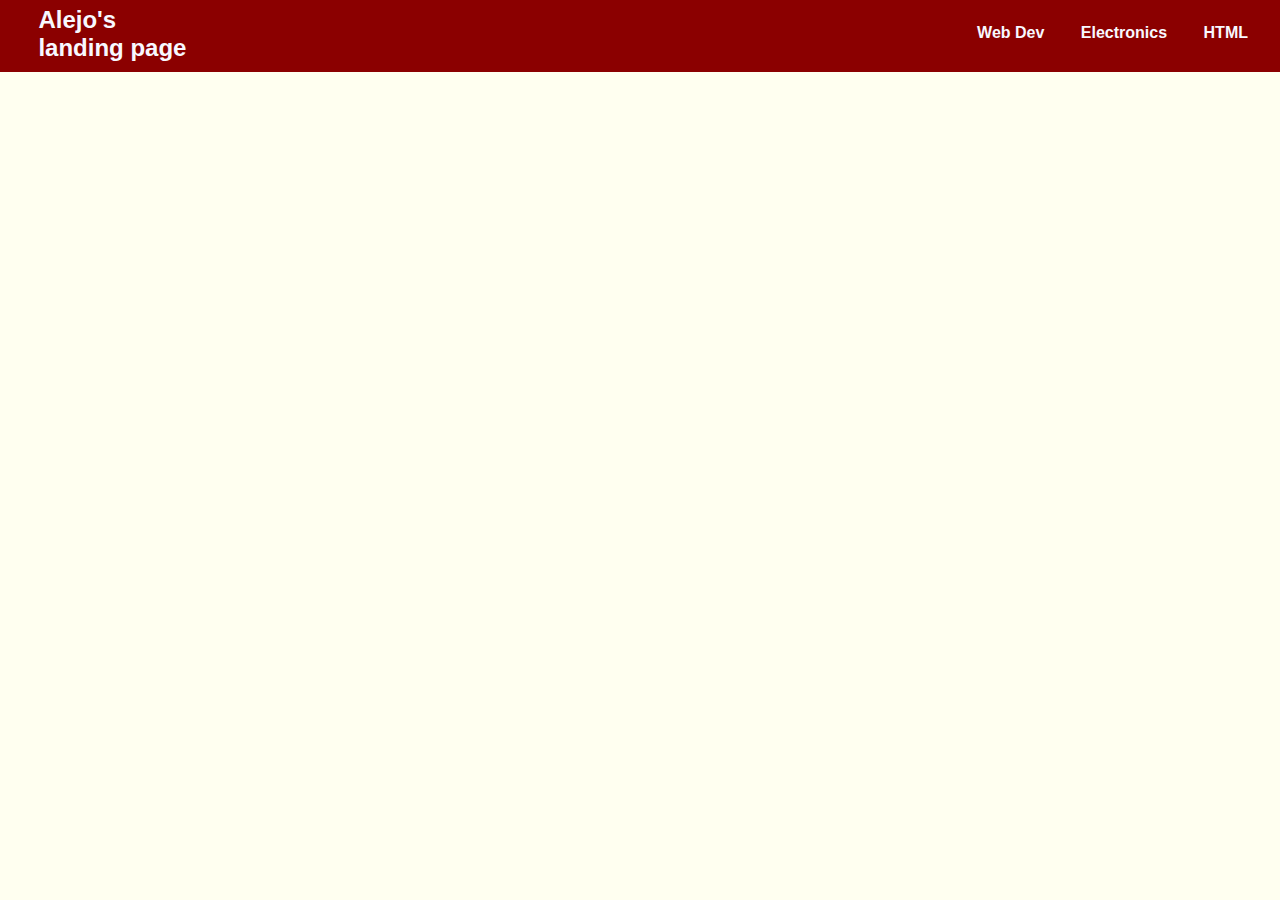
==== Index.html @ 91bc24dd "index and style files" ====
<!DOCTYPE html>
<html lang="en">
<head>
    <meta charset="UTF-8">
    <meta http-equiv="X-UA-Compatible" content="IE=edge">
    <meta name="viewport" content="width=device-width, initial-scale=1.0">
    <title>Alejo's portfolio</title>
    <link rel="stylesheet" href="normalize.css">
    <link rel="stylesheet" href="style.css">
</head>
<body>
    <header>
        <nav class="navbar">
            <h1>Alejo's <br> landing page</h1>
            <div>
                <a href="">Web Dev</a>
                <a href="">Electronics</a>
                <a href="">HTML</a>
            </div>
        </nav>

    </header>
    
</body>
</html>
---- style.css ----
html{
    font-family: 'Segoe UI', Tahoma, Geneva, Verdana, sans-serif;
    background: ivory;
}


/*=============
Navigation menu
===============*/

.navbar{
    padding-left: 3vw;
    background: darkred;
    height: 4.5em;
    display: flex;
    flex-direction: row;
    justify-content: space-between;
    margin: auto;

}

.navbar h1{
    font-size: 1.5em;
    color: ghostwhite;
    margin-top: .25em;
}

.navbar a{
    color: ghostwhite;
    text-decoration: none;
    font-weight: bolder;

    display: inline-block;
    text-align: center;
    padding-top: 1.5em;
    padding-right: 2em;
}
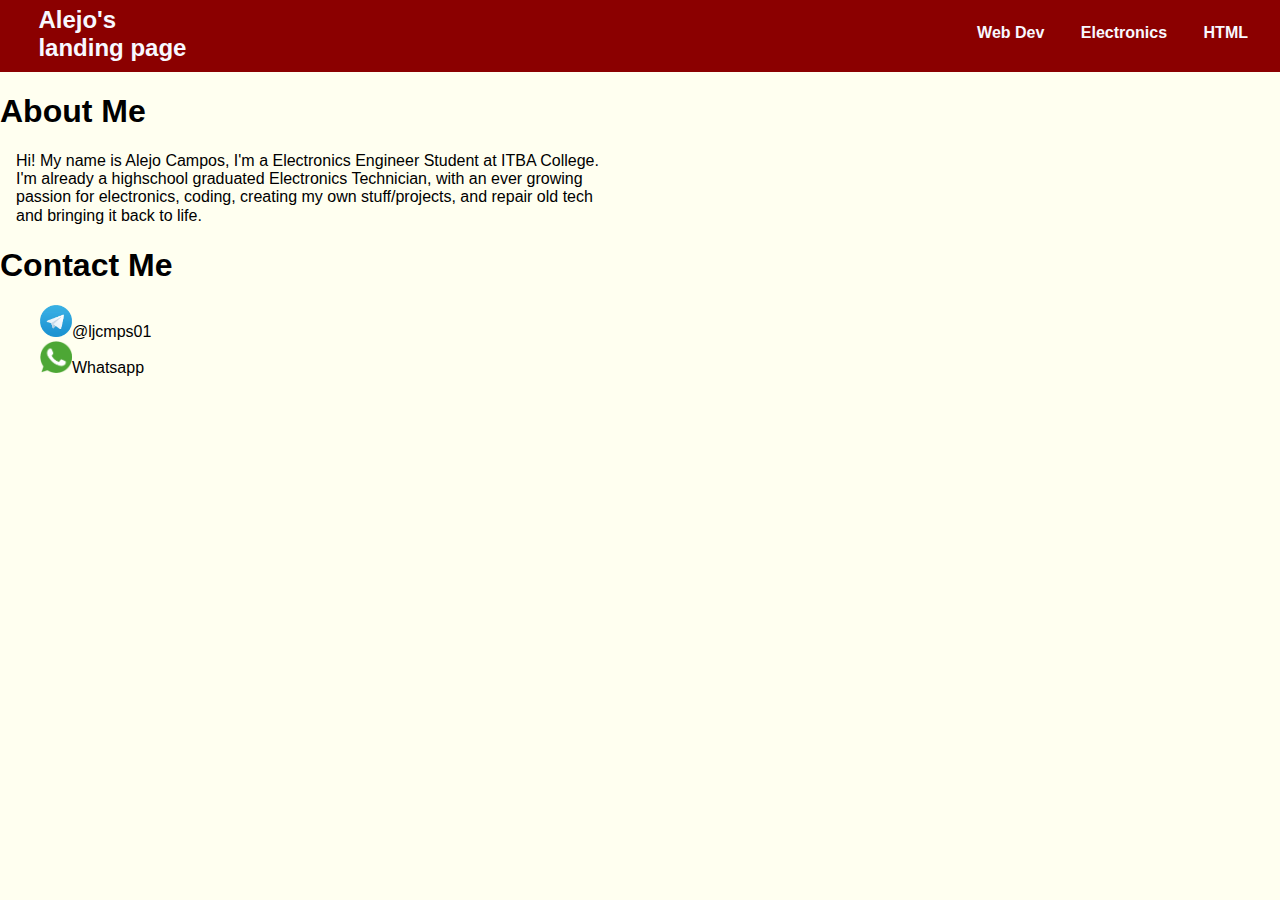
==== commit 101172e1: "Added About Me and Contact section on landing page" ====
--- a/Index.html
+++ b/Index.html
@@ -15,11 +15,24 @@
             <div>
                 <a href="">Web Dev</a>
                 <a href="">Electronics</a>
-                <a href="">HTML</a>
+                <a href="./HTML/index.html">HTML</a>
             </div>
         </nav>
-
     </header>
+    <main>
+        <h1>About Me</h1>
+            <p>Hi! My name is Alejo Campos, I'm a Electronics Engineer Student at ITBA College.
+                <br>I'm already a highschool graduated Electronics Technician, with an ever growing
+                <br>passion for electronics, coding, creating my own stuff/projects, and repair old tech
+                <br>and bringing it back to life.
+            </p>
+        <h1>Contact Me</h1>
+            <figure class="logos">
+                <img src="./img/Telegram.png" alt="">@ljcmps01 <br>
+                <img src="./img/Whatsapp.png" alt="">Whatsapp
+            </figure>
+            
+    </main>
     
 </body>
 </html>--- a/style.css
+++ b/style.css
@@ -1,3 +1,6 @@
+/*=============
+
+===============*/
 html{
     font-family: 'Segoe UI', Tahoma, Geneva, Verdana, sans-serif;
     background: ivory;
@@ -34,4 +37,23 @@
     text-align: center;
     padding-top: 1.5em;
     padding-right: 2em;
-}+}
+
+/*=============
+Main
+===============*/
+main p{
+    margin-left: 1em;
+}
+
+/*=============
+Contact Me logos
+===============*/
+.logos img{
+    height: 2em;
+}
+
+/*=============
+    HTML-index
+===============*/
+
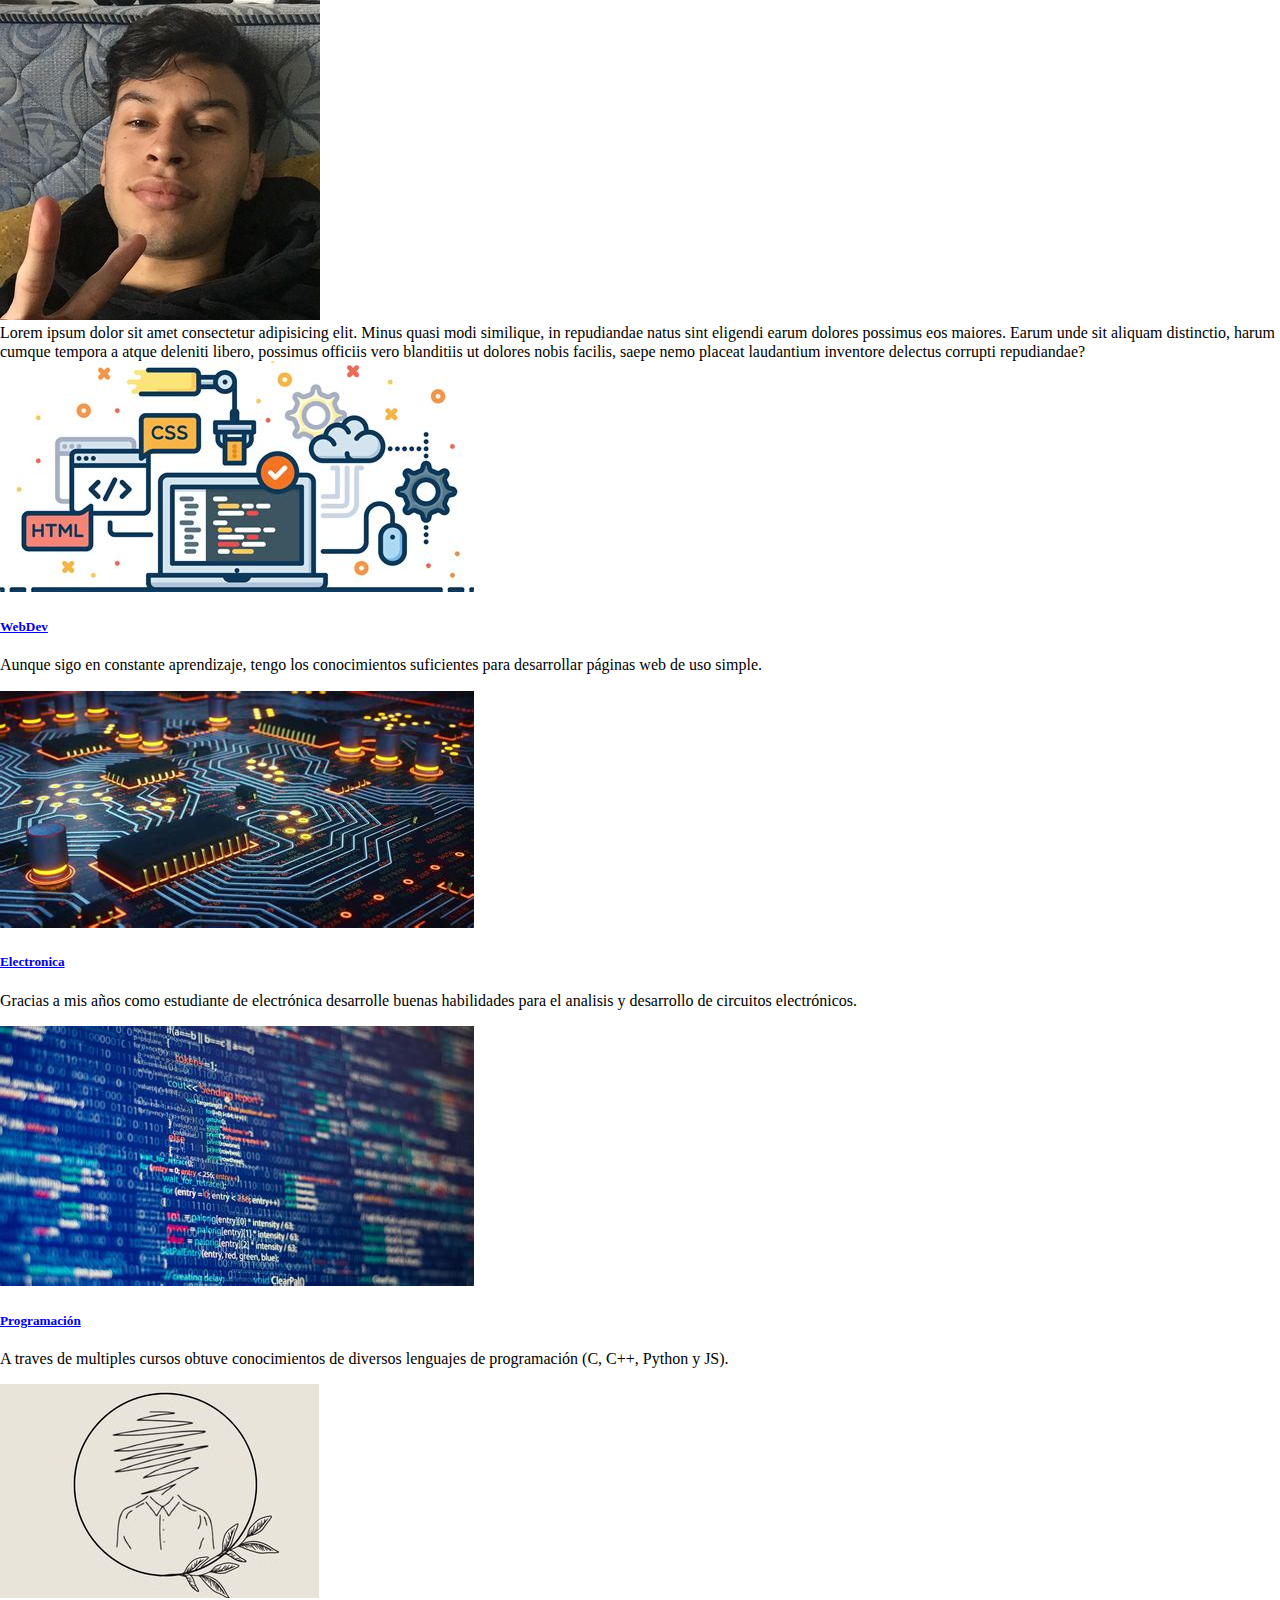
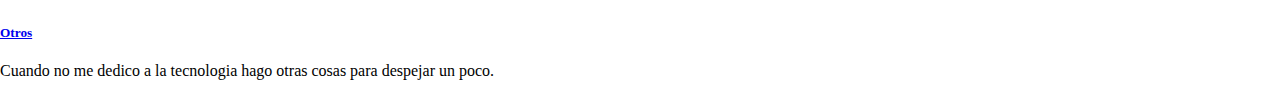
==== commit efb5a233: "FullMakeover" ====
--- a/Index.html
+++ b/Index.html
@@ -5,34 +5,83 @@
     <meta http-equiv="X-UA-Compatible" content="IE=edge">
     <meta name="viewport" content="width=device-width, initial-scale=1.0">
     <title>Alejo's portfolio</title>
-    <link rel="stylesheet" href="normalize.css">
-    <link rel="stylesheet" href="style.css">
+    <link href="https://cdn.jsdelivr.net/npm/bootstrap@5.0.1/dist/css/bootstrap.min.css" rel="stylesheet" integrity="sha384-+0n0xVW2eSR5OomGNYDnhzAbDsOXxcvSN1TPprVMTNDbiYZCxYbOOl7+AMvyTG2x" crossorigin="anonymous">    <link rel="stylesheet" href="/assets/normalize.css">
+    <link rel="stylesheet" href="/assets/css/style.css">
+    <link rel="stylesheet" href="/assets/css/normalize.css">
 </head>
 <body>
+    <!-- HEADER -->
     <header>
-        <nav class="navbar">
-            <h1>Alejo's <br> landing page</h1>
-            <div>
-                <a href="">Web Dev</a>
-                <a href="">Electronics</a>
-                <a href="./HTML/index.html">HTML</a>
-            </div>
-        </nav>
+        <div class="container">
+            <nav class="navbar navbar-expand-lg navbar-dark bg-dark mt-3 rounded-3">
+                <div class="container-fluid">
+                    <div class="row">
+                        <div class="col-4 col-xl-2 navbar-dark mx-auto">
+                            <img src="/assets/img/MyPhoto.jpg" class="img-fluid rounded-circle " alt="">
+                        </div>
+                        <div class="col-12 col-xl-10  text-light text-center navbar-dark my-auto">
+                            Lorem ipsum dolor sit amet consectetur adipisicing elit. Minus quasi modi similique, in repudiandae natus sint eligendi earum dolores possimus eos maiores. Earum unde sit aliquam distinctio, harum cumque tempora a atque deleniti libero, possimus officiis vero blanditiis ut dolores nobis facilis, saepe nemo placeat laudantium inventore delectus corrupti repudiandae?
+                        </div>
+                    </div>
+                </div>
+            </nav>
+        </div>
     </header>
+    <!-- FIN HEADER -->
+
+    <!-- TARJETAS -->
     <main>
-        <h1>About Me</h1>
-            <p>Hi! My name is Alejo Campos, I'm a Electronics Engineer Student at ITBA College.
-                <br>I'm already a highschool graduated Electronics Technician, with an ever growing
-                <br>passion for electronics, coding, creating my own stuff/projects, and repair old tech
-                <br>and bringing it back to life.
-            </p>
-        <h1>Contact Me</h1>
-            <figure class="logos">
-                <img src="./img/Telegram.png" alt="">@ljcmps01 <br>
-                <img src="./img/Whatsapp.png" alt="">Whatsapp
-            </figure>
-            
+        <div class="container mt-5 justify-content-center">
+            <div class="row g-5">
+                <div class="col-6 col-xl-3 ">
+                    <div class="card" style="width: auto;">
+                        <img src="assets/img/WebDevBG.jpg" class="card-img-top" alt="...">
+                        <div class="card-body">
+                            <a href="#" class="link-dark">
+                                <h5 class="card-title">WebDev</h5>
+                            </a>
+                            <p class="card-text">Aunque sigo en constante aprendizaje, tengo los conocimientos suficientes para desarrollar páginas web de uso simple. 
+                            </p>
+                        </div>
+                      </div>
+                </div>
+                <div class="col-6 col-xl-3 ">
+                    <div class="card" style="width: auto;">
+                        <img src="assets/img/ElectronicsBG.jpg" class="card-img-top" alt="...">
+                        <div class="card-body">
+                            <a href="#" class="link-dark">
+                                <h5 class="card-title">Electronica</h5>
+                            </a>
+                                <p class="card-text">Gracias a mis años como estudiante de electrónica desarrolle buenas habilidades para el analisis y desarrollo de circuitos electrónicos.
+                                </p>
+                        </div>
+                      </div>
+                </div>
+                <div class="col-6 col-xl-3 ">
+                    <div class="card" style="width: auto;">
+                        <img src="assets/img/CodingBG.jpg" class="card-img-top" alt="...">
+                        <div class="card-body">
+                            <a href="#" class="link-dark">
+                                <h5 class="card-title">Programación</h5>
+                            </a>
+                          <p class="card-text">A traves de multiples cursos obtuve conocimientos de diversos lenguajes de programación (C, C++, Python y JS).</p>
+                        </div>
+                      </div>
+                </div>
+                <div class="col-6 col-xl-3 ">
+                    <div class="card" style="width: auto;">
+                        <img src="assets/img/OthersBG.jpg" class="card-img-top" alt="...">
+                        <div class="card-body">
+                            <a href="#" class="link-dark">
+                                <h5 class="card-title">Otros</h5>
+                            </a>
+                            <p class="card-text">Cuando no me dedico a la tecnologia hago otras cosas para despejar un poco.</p>
+                        </div>
+                      </div>
+                </div>
+            </div>            
+        </div>    
     </main>
-    
+    <script src="https://cdn.jsdelivr.net/npm/bootstrap@5.0.1/dist/js/bootstrap.bundle.min.js" integrity="sha384-gtEjrD/SeCtmISkJkNUaaKMoLD0//ElJ19smozuHV6z3Iehds+3Ulb9Bn9Plx0x4" crossorigin="anonymous"></script>
 </body>
 </html>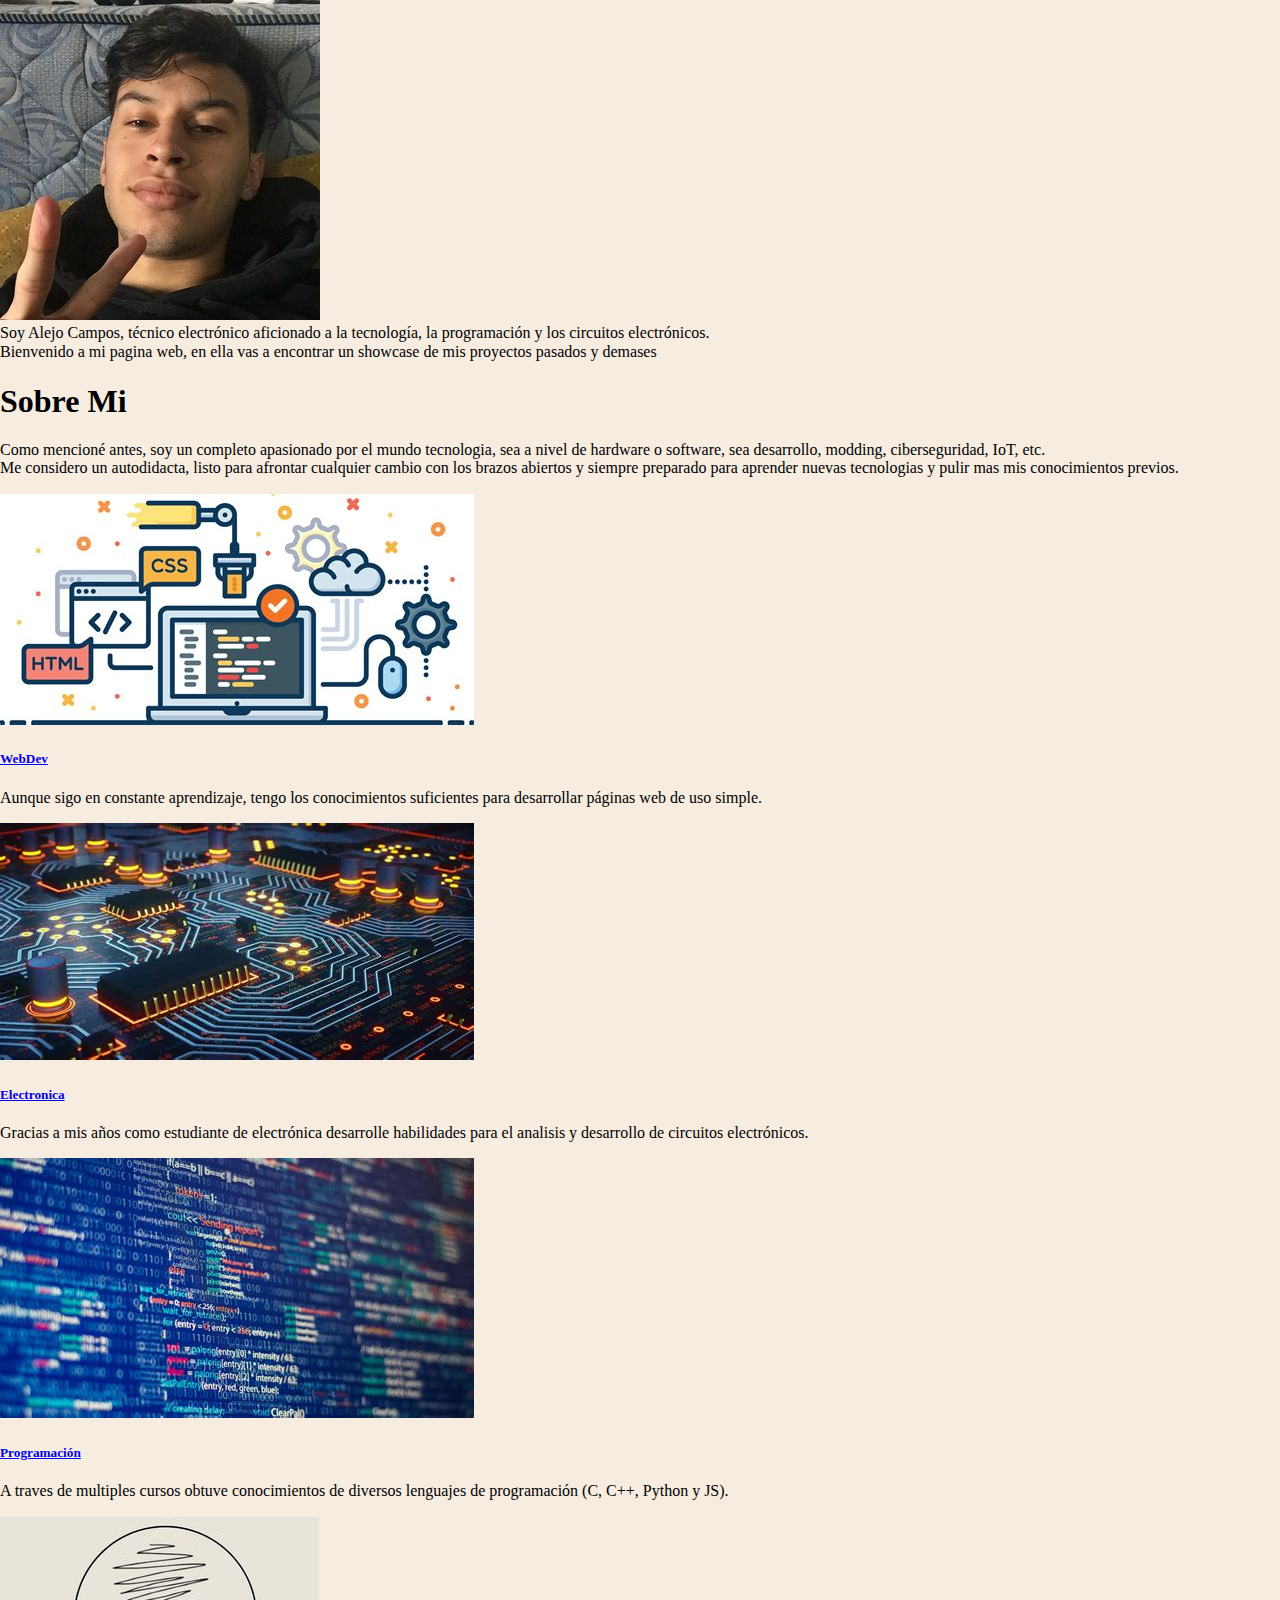
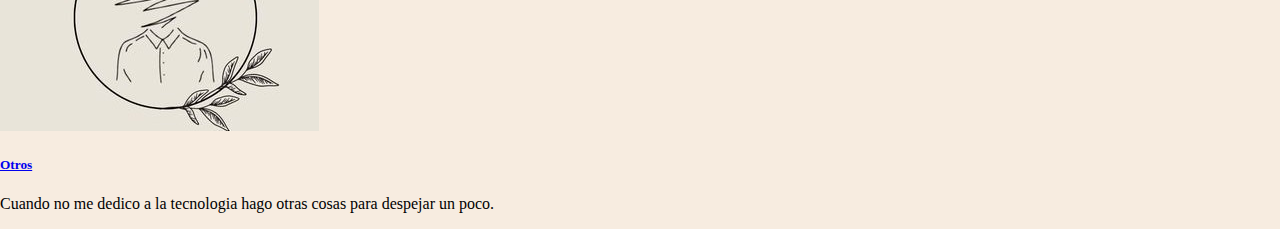
==== commit 37fa1f90: "About me section" ====
--- a/Index.html
+++ b/Index.html
@@ -20,7 +20,8 @@
                             <img src="/assets/img/MyPhoto.jpg" class="img-fluid rounded-circle " alt="">
                         </div>
                         <div class="col-12 col-xl-10  text-light text-center navbar-dark my-auto">
-                            Lorem ipsum dolor sit amet consectetur adipisicing elit. Minus quasi modi similique, in repudiandae natus sint eligendi earum dolores possimus eos maiores. Earum unde sit aliquam distinctio, harum cumque tempora a atque deleniti libero, possimus officiis vero blanditiis ut dolores nobis facilis, saepe nemo placeat laudantium inventore delectus corrupti repudiandae?
+                            Soy Alejo Campos, técnico electrónico aficionado a la tecnología, la programación y los circuitos electrónicos. <br>
+                            Bienvenido a mi pagina web, en ella vas a encontrar un showcase de mis proyectos pasados y demases
                         </div>
                     </div>
                 </div>
@@ -28,37 +29,49 @@
         </div>
     </header>
     <!-- FIN HEADER -->
-
-    <!-- TARJETAS -->
     <main>
+        <!-- SOBRE MI -->
+        <div class="container">
+            <div class="row d-flex align-items-center py-5">
+                <div class="col text-center">
+                    <h1 class="h2 text-dark typo-space-line text-decoration-underline">Sobre Mi</h1>
+                    <p class="light-300 mx-5">
+                        Como mencioné antes, soy un completo apasionado por el mundo tecnologia, sea a nivel de hardware o software, sea desarrollo, modding, ciberseguridad, IoT, etc. <br>
+                        Me considero un autodidacta, listo para afrontar cualquier cambio con los brazos abiertos y siempre preparado para aprender nuevas tecnologias y pulir mas mis conocimientos previos.
+                    </p>
+                </div>
+            </div>
+        </div>
+        <!-- TARJETAS -->
         <div class="container mt-5 justify-content-center">
-            <div class="row g-5">
-                <div class="col-6 col-xl-3 ">
-                    <div class="card" style="width: auto;">
+            <div class="row g-5 mx-auto">
+                <div class="col-8 col-xl-3 ">
+                    <div class="card shadow" style="width: auto;">
                         <img src="assets/img/WebDevBG.jpg" class="card-img-top" alt="...">
                         <div class="card-body">
                             <a href="#" class="link-dark">
                                 <h5 class="card-title">WebDev</h5>
                             </a>
-                            <p class="card-text">Aunque sigo en constante aprendizaje, tengo los conocimientos suficientes para desarrollar páginas web de uso simple. 
+                            <p class="card-text fs-6">Aunque sigo en constante aprendizaje, tengo los conocimientos suficientes para desarrollar páginas web de uso simple. <br>
+                                
                             </p>
                         </div>
                       </div>
                 </div>
-                <div class="col-6 col-xl-3 ">
-                    <div class="card" style="width: auto;">
+                <div class="col-8 col-xl-3 ">
+                    <div class="card shadow" style="width: auto;">
                         <img src="assets/img/ElectronicsBG.jpg" class="card-img-top" alt="...">
                         <div class="card-body">
                             <a href="#" class="link-dark">
                                 <h5 class="card-title">Electronica</h5>
                             </a>
-                                <p class="card-text">Gracias a mis años como estudiante de electrónica desarrolle buenas habilidades para el analisis y desarrollo de circuitos electrónicos.
+                                <p class="card-text">Gracias a mis años como estudiante de electrónica desarrolle  habilidades para el analisis y desarrollo de circuitos electrónicos.
                                 </p>
                         </div>
                       </div>
                 </div>
-                <div class="col-6 col-xl-3 ">
-                    <div class="card" style="width: auto;">
+                <div class="col-8 col-xl-3 ">
+                    <div class="card shadow" style="width: auto;">
                         <img src="assets/img/CodingBG.jpg" class="card-img-top" alt="...">
                         <div class="card-body">
                             <a href="#" class="link-dark">
@@ -68,8 +81,8 @@
                         </div>
                       </div>
                 </div>
-                <div class="col-6 col-xl-3 ">
-                    <div class="card" style="width: auto;">
+                <div class="col-8 col-xl-3 ">
+                    <div class="card shadow" style="width: auto;">
                         <img src="assets/img/OthersBG.jpg" class="card-img-top" alt="...">
                         <div class="card-body">
                             <a href="#" class="link-dark">
--- a/assets/css/style.css
+++ b/assets/css/style.css
@@ -0,0 +1,3 @@
+body{
+    background-color: #F7ECE0 !important;
+}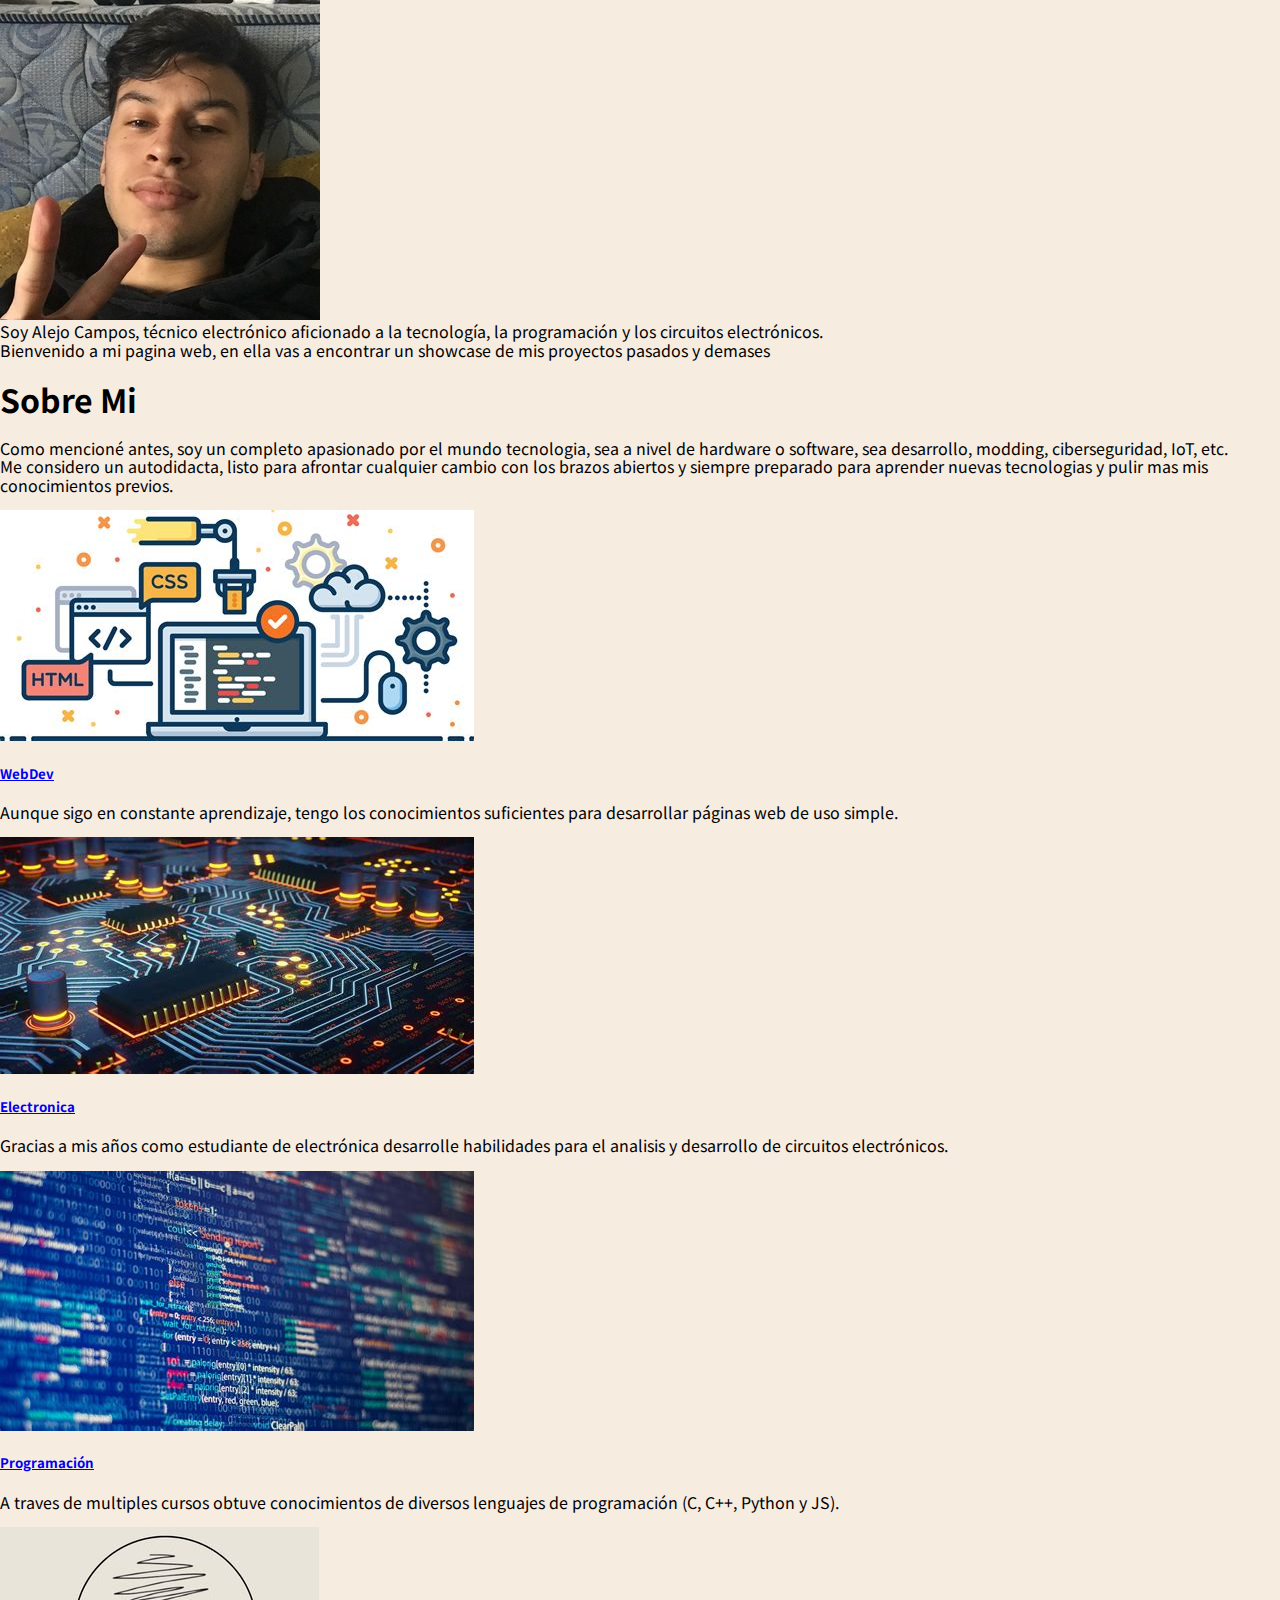
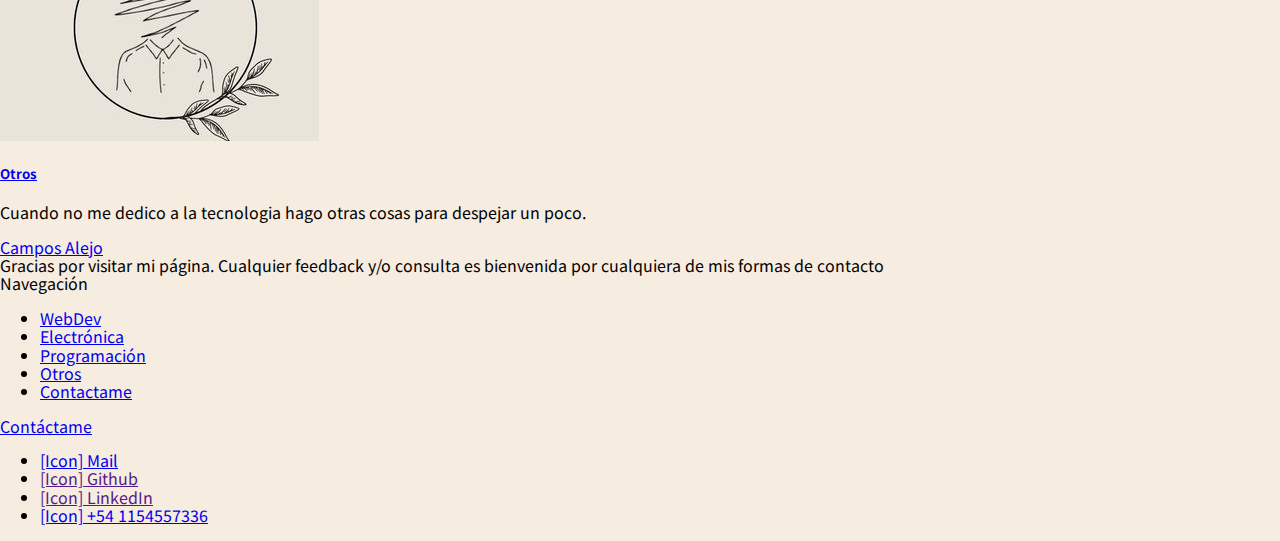
==== commit 2d303fc8: "Added Footer" ====
--- a/Index.html
+++ b/Index.html
@@ -6,10 +6,11 @@
     <meta name="viewport" content="width=device-width, initial-scale=1.0">
     <title>Alejo's portfolio</title>
     <link href="https://cdn.jsdelivr.net/npm/bootstrap@5.0.1/dist/css/bootstrap.min.css" rel="stylesheet" integrity="sha384-+0n0xVW2eSR5OomGNYDnhzAbDsOXxcvSN1TPprVMTNDbiYZCxYbOOl7+AMvyTG2x" crossorigin="anonymous">    <link rel="stylesheet" href="/assets/normalize.css">
+    <link href="https://fonts.googleapis.com/css2?family=Noto+Sans+JP:wght@300&display=swap" rel="stylesheet">
     <link rel="stylesheet" href="/assets/css/style.css">
     <link rel="stylesheet" href="/assets/css/normalize.css">
 </head>
-<body>
+<body style="font-family: 'Noto Sans JP', sans-serif;">
     <!-- HEADER -->
     <header>
         <div class="container">
@@ -19,7 +20,7 @@
                         <div class="col-4 col-xl-2 navbar-dark mx-auto">
                             <img src="/assets/img/MyPhoto.jpg" class="img-fluid rounded-circle " alt="">
                         </div>
-                        <div class="col-12 col-xl-10  text-light text-center navbar-dark my-auto">
+                        <div class="col-12 col-xl-10  text-light text-center navbar-dark my-auto py-3">
                             Soy Alejo Campos, técnico electrónico aficionado a la tecnología, la programación y los circuitos electrónicos. <br>
                             Bienvenido a mi pagina web, en ella vas a encontrar un showcase de mis proyectos pasados y demases
                         </div>
@@ -32,7 +33,7 @@
     <main>
         <!-- SOBRE MI -->
         <div class="container">
-            <div class="row d-flex align-items-center py-5">
+            <div class="row d-flex align-items-center pt-5">
                 <div class="col text-center">
                     <h1 class="h2 text-dark typo-space-line text-decoration-underline">Sobre Mi</h1>
                     <p class="light-300 mx-5">
@@ -42,14 +43,16 @@
                 </div>
             </div>
         </div>
+        <!-- FIN SOBRE MI -->
+
         <!-- TARJETAS -->
-        <div class="container mt-5 justify-content-center">
+        <div class="container justify-content-center my-5">
             <div class="row g-5 mx-auto">
-                <div class="col-8 col-xl-3 ">
+                <div class="col-8 col-xl-3 " id="webdev">
                     <div class="card shadow" style="width: auto;">
                         <img src="assets/img/WebDevBG.jpg" class="card-img-top" alt="...">
                         <div class="card-body">
-                            <a href="#" class="link-dark">
+                            <a href="#" class="link-dark streched-link">
                                 <h5 class="card-title">WebDev</h5>
                             </a>
                             <p class="card-text fs-6">Aunque sigo en constante aprendizaje, tengo los conocimientos suficientes para desarrollar páginas web de uso simple. <br>
@@ -58,11 +61,11 @@
                         </div>
                       </div>
                 </div>
-                <div class="col-8 col-xl-3 ">
-                    <div class="card shadow" style="width: auto;">
+                <div class="col-8 col-xl-3" id="electronica">
+                    <div class=" card shadow" style="width: auto;">
                         <img src="assets/img/ElectronicsBG.jpg" class="card-img-top" alt="...">
                         <div class="card-body">
-                            <a href="#" class="link-dark">
+                            <a href="#" class="link-dark streched-link">
                                 <h5 class="card-title">Electronica</h5>
                             </a>
                                 <p class="card-text">Gracias a mis años como estudiante de electrónica desarrolle  habilidades para el analisis y desarrollo de circuitos electrónicos.
@@ -70,22 +73,22 @@
                         </div>
                       </div>
                 </div>
-                <div class="col-8 col-xl-3 ">
+                <div class=" col-8 col-xl-3" id="programacion">
                     <div class="card shadow" style="width: auto;">
                         <img src="assets/img/CodingBG.jpg" class="card-img-top" alt="...">
                         <div class="card-body">
-                            <a href="#" class="link-dark">
+                            <a href="#" class="link-dark streched-link">
                                 <h5 class="card-title">Programación</h5>
                             </a>
                           <p class="card-text">A traves de multiples cursos obtuve conocimientos de diversos lenguajes de programación (C, C++, Python y JS).</p>
                         </div>
                       </div>
                 </div>
-                <div class="col-8 col-xl-3 ">
+                <div class="col-8 col-xl-3" id="otros">
                     <div class="card shadow" style="width: auto;">
                         <img src="assets/img/OthersBG.jpg" class="card-img-top" alt="...">
                         <div class="card-body">
-                            <a href="#" class="link-dark">
+                            <a href="#" class="link-dark streched-link">
                                 <h5 class="card-title">Otros</h5>
                             </a>
                             <p class="card-text">Cuando no me dedico a la tecnologia hago otras cosas para despejar un poco.</p>
@@ -95,6 +98,56 @@
             </div>            
         </div>    
     </main>
+    <!-- FIN TARJETAS -->
+
+    <!-- INICIO FOOTER-->
+    <footer class="bg-dark my-3 mx-5 rounded p-3">
+        <div class="row mx-auto">
+            <div class="col col-xl-4 text-light">
+                <a class="text-decoration-underline fw-bold link-light" href="#"> Campos Alejo</a> <br>
+                Gracias por visitar mi página. Cualquier feedback y/o consulta es bienvenida por cualquiera de mis formas de contacto
+            </div>
+            <div class="col col-xl-4 text-light">
+                <span class="fw-bold text-decoration-underline ">Navegación</span> <br>
+                <ul class="list-unstyled">
+                    <li>
+                        <a href="#webdev" class="text-decoration-none link-light">WebDev</a>
+                    </li>
+                    <li>
+                        <a href="#electronica" class="text-decoration-none link-light">Electrónica</a>
+                    </li>
+                    <li>
+                        <a href="#programacion" class="text-decoration-none link-light">Programación</a>
+                    </li>
+                    <li>
+                        <a href="#otros" class="text-decoration-none link-light">Otros</a>
+                    </li>
+                    <li>
+                        <a href="#Contactame" class="text-decoration-none text-light">Contactame</a>
+                    </li>
+                </ul>
+            </div>
+            <div class="col col-xl-4 text-light">
+                <a class="text-decoration-underline fw-bold link-light" href="#"> Contáctame</a> <br>
+                <ul class="list-unstyled">
+                    <li><a href="mailto:campos.alejo.01@gmail.com" class="text-decoration-none text-light">
+                        [Icon] Mail
+                    </a></li>
+                    <li><a href="" class="text-decoration-none text-light">
+                        [Icon] Github
+                    </a></li>
+                    <li><a href="" class="text-decoration-none text-light">
+                        [Icon] LinkedIn
+                    </a></li>
+                    <li><a href="tel:+541154557336" class="text-decoration-none text-light">
+                        [Icon] +54 1154557336
+                    </a></li>
+                </ul>
+            </div>
+        </div>
+    </footer>
+    <!-- FIN FOOTER -->
+
     <script src="https://cdn.jsdelivr.net/npm/bootstrap@5.0.1/dist/js/bootstrap.bundle.min.js" integrity="sha384-gtEjrD/SeCtmISkJkNUaaKMoLD0//ElJ19smozuHV6z3Iehds+3Ulb9Bn9Plx0x4" crossorigin="anonymous"></script>
 </body>
 </html>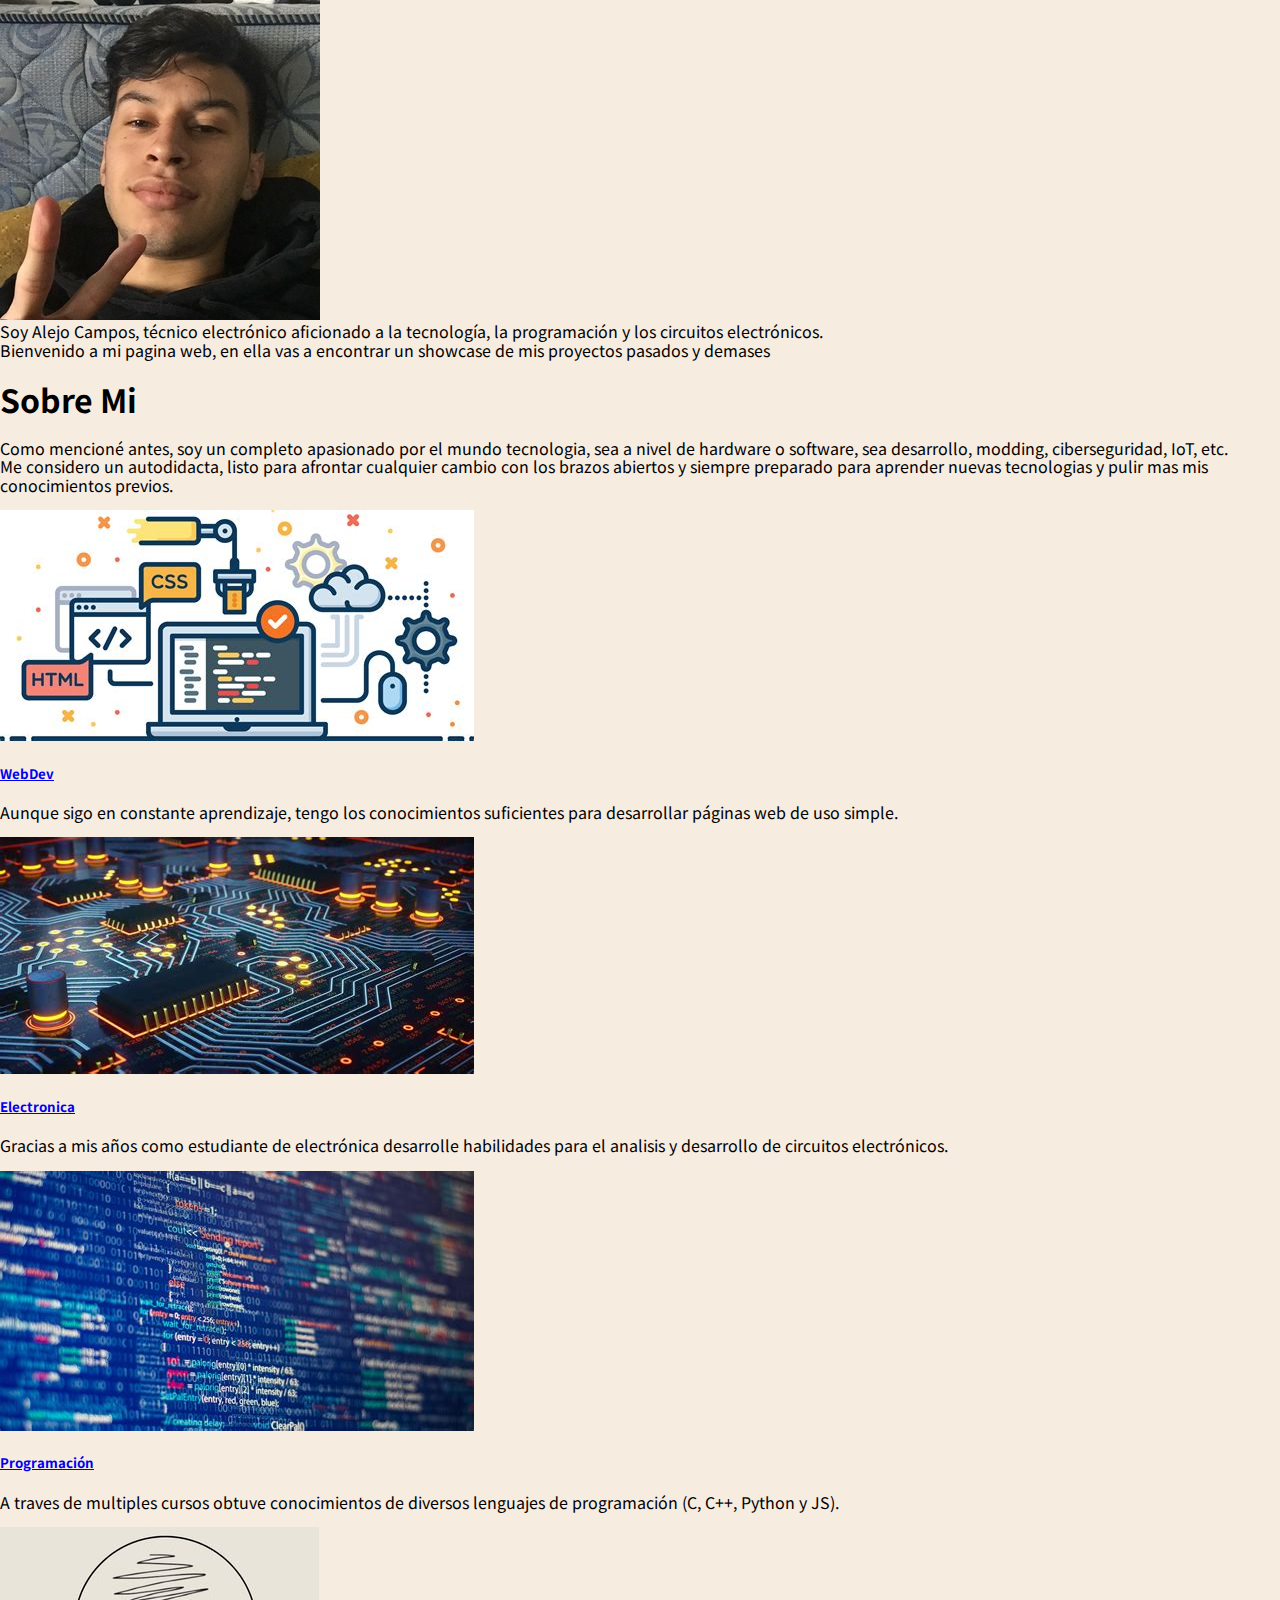
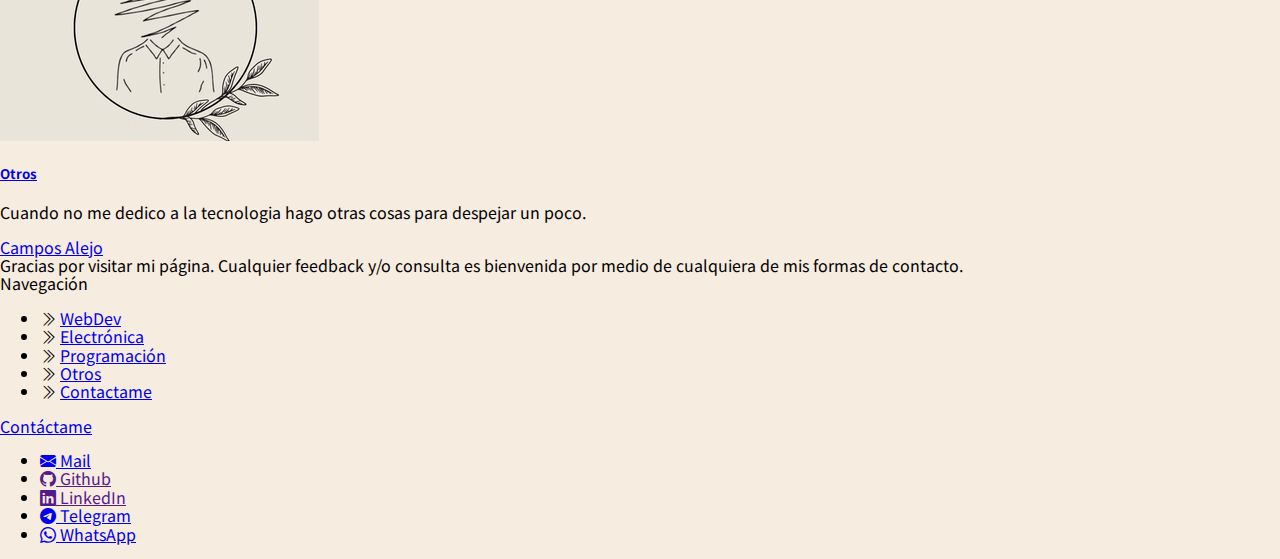
==== commit 448b4c8e: "Added icons" ====
--- a/Index.html
+++ b/Index.html
@@ -6,6 +6,7 @@
     <meta name="viewport" content="width=device-width, initial-scale=1.0">
     <title>Alejo's portfolio</title>
     <link href="https://cdn.jsdelivr.net/npm/bootstrap@5.0.1/dist/css/bootstrap.min.css" rel="stylesheet" integrity="sha384-+0n0xVW2eSR5OomGNYDnhzAbDsOXxcvSN1TPprVMTNDbiYZCxYbOOl7+AMvyTG2x" crossorigin="anonymous">    <link rel="stylesheet" href="/assets/normalize.css">
+    <link rel="stylesheet" href="https://cdn.jsdelivr.net/npm/bootstrap-icons@1.5.0/font/bootstrap-icons.css">
     <link href="https://fonts.googleapis.com/css2?family=Noto+Sans+JP:wght@300&display=swap" rel="stylesheet">
     <link rel="stylesheet" href="/assets/css/style.css">
     <link rel="stylesheet" href="/assets/css/normalize.css">
@@ -18,7 +19,7 @@
                 <div class="container-fluid">
                     <div class="row">
                         <div class="col-4 col-xl-2 navbar-dark mx-auto">
-                            <img src="/assets/img/MyPhoto.jpg" class="img-fluid rounded-circle " alt="">
+                            <img src="/assets/img/MyPhoto.jpg" class="img-fluid rounded-circle p-3" alt="">
                         </div>
                         <div class="col-12 col-xl-10  text-light text-center navbar-dark my-auto py-3">
                             Soy Alejo Campos, técnico electrónico aficionado a la tecnología, la programación y los circuitos electrónicos. <br>
@@ -105,24 +106,29 @@
         <div class="row mx-auto">
             <div class="col col-xl-4 text-light">
                 <a class="text-decoration-underline fw-bold link-light" href="#"> Campos Alejo</a> <br>
-                Gracias por visitar mi página. Cualquier feedback y/o consulta es bienvenida por cualquiera de mis formas de contacto
+                Gracias por visitar mi página. Cualquier feedback y/o consulta es bienvenida por medio de cualquiera de mis formas de contacto.
             </div>
             <div class="col col-xl-4 text-light">
                 <span class="fw-bold text-decoration-underline ">Navegación</span> <br>
                 <ul class="list-unstyled">
-                    <li>
+                    <li class="py-1">
+                        <i class="bi bi-chevron-double-right"></i>
                         <a href="#webdev" class="text-decoration-none link-light">WebDev</a>
                     </li>
-                    <li>
+                    <li class="py-1">
+                        <i class="bi bi-chevron-double-right"></i>
                         <a href="#electronica" class="text-decoration-none link-light">Electrónica</a>
                     </li>
-                    <li>
+                    <li class="py-1">
+                        <i class="bi bi-chevron-double-right"></i>
                         <a href="#programacion" class="text-decoration-none link-light">Programación</a>
                     </li>
-                    <li>
+                    <li class="py-1">
+                        <i class="bi bi-chevron-double-right"></i>
                         <a href="#otros" class="text-decoration-none link-light">Otros</a>
                     </li>
-                    <li>
+                    <li class="py-1">
+                        <i class="bi bi-chevron-double-right"></i>
                         <a href="#Contactame" class="text-decoration-none text-light">Contactame</a>
                     </li>
                 </ul>
@@ -130,17 +136,25 @@
             <div class="col col-xl-4 text-light">
                 <a class="text-decoration-underline fw-bold link-light" href="#"> Contáctame</a> <br>
                 <ul class="list-unstyled">
-                    <li><a href="mailto:campos.alejo.01@gmail.com" class="text-decoration-none text-light">
-                        [Icon] Mail
+                    <li class="py-1"><a href="mailto:campos.alejo.01@gmail.com" class="text-decoration-none text-light">
+                        <i class="bi bi-envelope-fill"></i>
+                        Mail
                     </a></li>
-                    <li><a href="" class="text-decoration-none text-light">
-                        [Icon] Github
+                    <li class="py-1"><a href="" class="text-decoration-none text-light">
+                        <i class="bi bi-github"></i>
+                        Github
                     </a></li>
-                    <li><a href="" class="text-decoration-none text-light">
-                        [Icon] LinkedIn
+                    <li class="py-1"><a href="" class="text-decoration-none text-light">
+                        <i class="bi bi-linkedin"></i>
+                         LinkedIn
                     </a></li>
-                    <li><a href="tel:+541154557336" class="text-decoration-none text-light">
-                        [Icon] +54 1154557336
+                    <li class="py-1"><a href="#" class="text-decoration-none text-light">
+                        <i class="bi bi-telegram"></i>
+                        Telegram
+                    </a></li>
+                    <li class="py-1"><a href="#" class="text-decoration-none text-light">
+                        <i class="bi bi-whatsapp"></i>
+                        WhatsApp
                     </a></li>
                 </ul>
             </div>
